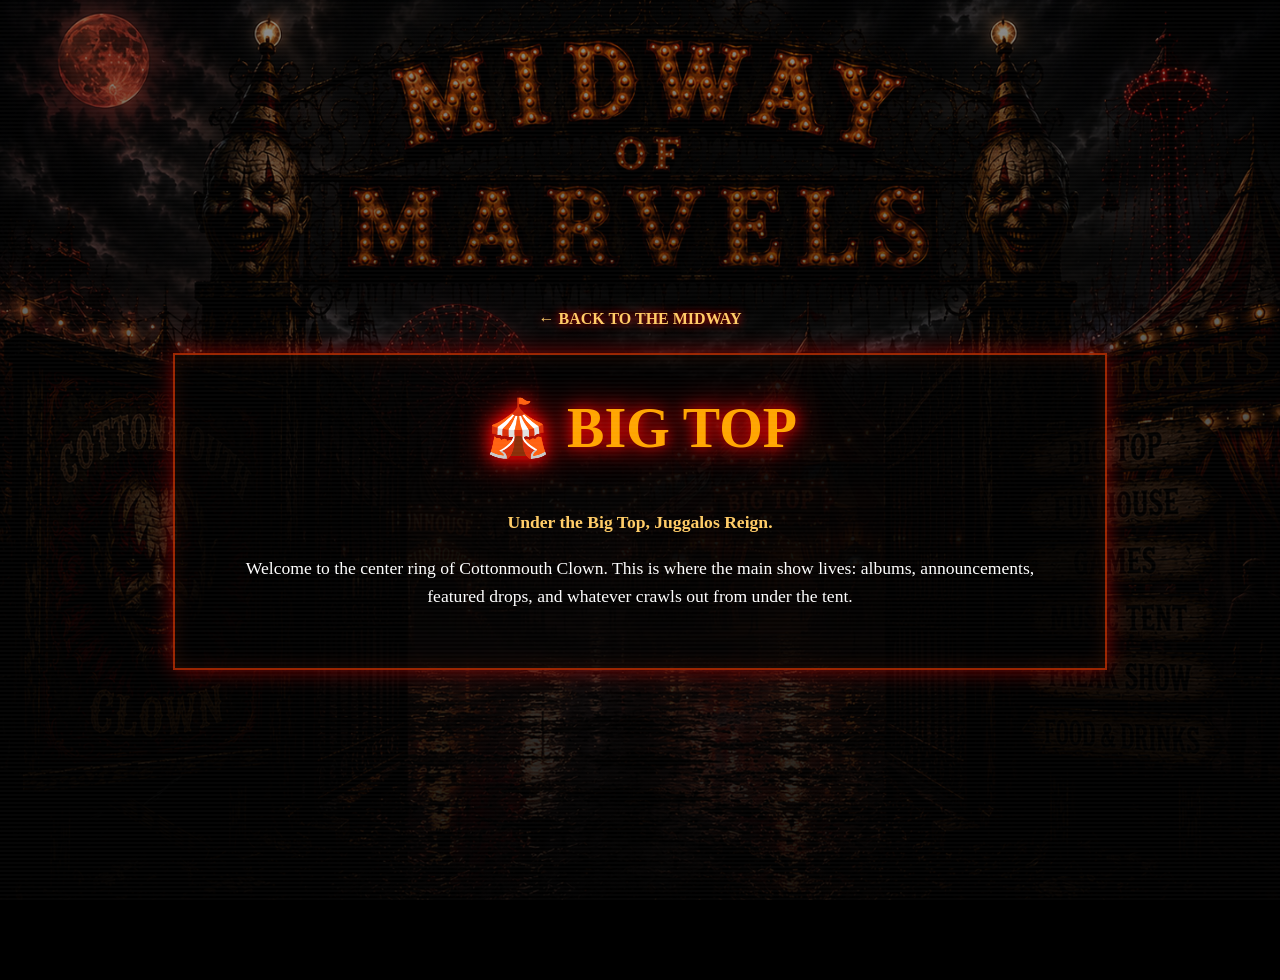
==== bigtop.html @ f1a5134a "Add Midway subpages" ====
<!DOCTYPE html>
<html lang="en">
<head>
<meta charset="UTF-8">
<meta name="viewport" content="width=device-width, initial-scale=1.0">
<title>Big Top - Cottonmouth Clown</title>
<link rel="stylesheet" href="style.css">
</head>

<body class="subpage">

<div class="projector"></div>

<main class="subpage-wrap">
    <a href="index.html" class="back-button">← BACK TO THE MIDWAY</a>

    <section class="subpage-card">
        <h1>🎪 BIG TOP</h1>
        <p class="subpage-tagline">Under the Big Top, Juggalos Reign.</p>

        <p>
            Welcome to the center ring of Cottonmouth Clown.
            This is where the main show lives: albums, announcements,
            featured drops, and whatever crawls out from under the tent.
        </p>
    </section>
</main>

</body>
</html>
---- style.css ----
html, body{
    margin:0;
    padding:0;
    background:black;
    color:white;
    font-family:Georgia, serif;
    overflow-x:hidden;
    scroll-behavior:smooth;
}

.projector{
    position:fixed;
    inset:0;
    pointer-events:none;
    opacity:.05;
    z-index:9999;
    background:repeating-linear-gradient(
        to bottom,
        transparent 0px,
        transparent 2px,
        white 3px,
        transparent 4px
    );
}

.hidden{
    display:none !important;
}

/* LANDING */

#landing{
    width:100vw;
    height:100vh;
    position:relative;
    display:flex;
    justify-content:center;
    align-items:center;
    overflow:hidden;
    background:black;
}

#landing::before{
    content:"";
    position:absolute;
    inset:0;
    background:url("assets/images/websitebackgroundclosed.png");
    background-size:cover;
    background-position:center;
    background-repeat:no-repeat;
    filter:blur(15px) brightness(.35);
    transform:scale(1.1);
    z-index:0;
}

#landing::after{
    content:"";
    position:absolute;
    inset:0;
    background:url("assets/images/websitebackgroundclosed.png");
    background-size:contain;
    background-position:center;
    background-repeat:no-repeat;
    z-index:1;
}

.landing-content{
    position:relative;
    z-index:2;
    text-align:center;
    max-width:1300px;
    padding:20px;
}

.landing-content h1{
    color:orange;
    font-size:5rem;
    margin:0 0 20px 0;
    text-shadow:0 0 15px red, 0 0 35px red;
}

.tagline{
    font-size:1.6rem;
    font-weight:bold;
    margin:0 0 15px 0;
    text-shadow:0 0 10px black;
}

.warning-box{
    max-width:620px;
    margin:18px auto 22px auto;
    padding:15px 25px;
    background:rgba(0,0,0,.68);
    border:2px solid #ff3300;
    box-shadow:
        0 0 15px rgba(255,80,0,.7),
        inset 0 0 18px rgba(255,80,0,.12);
    backdrop-filter:blur(4px);
}

.warning-box h3{
    color:#ffcc66;
    margin:0 0 10px 0;
    font-size:1.05rem;
    text-shadow:0 0 10px orange;
}

.warning-box p{
    margin:8px 0;
    font-size:1rem;
    line-height:1.35;
    text-shadow:0 0 8px black;
}

#enterButton{
    background:#990000;
    color:white;
    border:2px solid red;
    padding:16px 45px;
    font-size:1.2rem;
    font-weight:bold;
    cursor:pointer;
    box-shadow:0 0 15px red;
    transition:.3s;
}

#enterButton:hover{
    background:red;
    transform:scale(1.05);
}

/* GATE FLASH */

#gateFlash{
    display:none;
    position:fixed;
    inset:0;
    background:black;
    z-index:9998;
    justify-content:center;
    align-items:center;
    color:orange;
    font-size:5rem;
    font-weight:bold;
    text-align:center;
    text-shadow:0 0 20px red, 0 0 50px red;
}

#gateFlash.show{
    display:flex;
    animation:gateFlicker .15s infinite;
}

@keyframes gateFlicker{
    0%{opacity:1;}
    50%{opacity:.45;}
    100%{opacity:1;}
}

.fade-out{
    animation:fadeOut 1s forwards;
}

@keyframes fadeOut{
    from{opacity:1;}
    to{opacity:0;}
}

/* MIDWAY HERO */

#midway{
    background:black;
    min-height:100vh;
}

.midway-hero{
    position:relative;
    width:100vw;
    min-height:100vh;
    background:black;
    overflow:hidden;
    display:flex;
    justify-content:center;
    align-items:center;
}

.midway-hero::before{
    content:"";
    position:absolute;
    inset:0;
    background:url("assets/images/websitebackgroundopen.png");
    background-size:cover;
    background-position:center;
    background-repeat:no-repeat;
    filter:blur(18px) brightness(.35);
    transform:scale(1.12);
    z-index:0;
}

.midway-image{
    position:absolute;
    inset:0;
    width:100%;
    height:100%;
    object-fit:contain;
    object-position:center;
    z-index:1;
}

/* INVISIBLE CLICKABLE WOOD SIGN HOTSPOTS */

#signMenu{
    position:absolute;
    inset:0;
    z-index:5;
    pointer-events:none;
}

.sign-link{
    position:absolute;
    display:block;
    pointer-events:auto;
    cursor:pointer;
    border:none;
    background:transparent;
    box-shadow:none;
}

.sign-link:hover{
    border:none;
    background:rgba(255,80,0,.08);
    box-shadow:0 0 25px rgba(255,80,0,.35);
}

/* PERFECTED SIGN POSITIONS */

.bigtop-link{
    top:48.1%;
    right:21%;
    width:10%;
    height:4%;
}

.funhouse-link{
    top:53.9%;
    right:21%;
    width:10%;
    height:4%;
}

.games-link{
    top:59.7%;
    right:21%;
    width:10%;
    height:4%;
}

.music-link{
    top:65.3%;
    right:21%;
    width:9%;
    height:4%;
}

.freakshow-link{
    top:71.2%;
    right:21%;
    width:9%;
    height:4%;
}

.gallery-link{
    top:77.1%;
    right:21%;
    width:9%;
    height:4%;
}

/* MOBILE */

@media(max-width:768px){
    .landing-content h1{
        font-size:2.2rem;
    }

    .tagline{
        font-size:1.1rem;
    }

    .warning-box{
        max-width:85%;
        padding:12px 15px;
    }

    .warning-box h3{
        font-size:.9rem;
    }

    .warning-box p{
        font-size:.82rem;
    }

    #enterButton{
        padding:12px 30px;
        font-size:1rem;
    }

    #gateFlash{
        font-size:2.4rem;
        padding:20px;
    }

    .sign-link{
        display:none;
    }
}
/* SUBPAGES */

.subpage{
    min-height:100vh;
    background:
        linear-gradient(rgba(0,0,0,.45), rgba(0,0,0,.9)),
        url("assets/images/websitebackgroundopen.png");
    background-size:cover;
    background-position:center;
    background-attachment:fixed;
}

.subpage-wrap{
    min-height:100vh;
    display:flex;
    flex-direction:column;
    justify-content:center;
    align-items:center;
    padding:40px 20px;
}

.back-button{
    color:#ffcc66;
    text-decoration:none;
    font-weight:bold;
    margin-bottom:25px;
    text-shadow:0 0 10px red;
}

.back-button:hover{
    color:white;
}

.subpage-card{
    max-width:850px;
    padding:40px;
    background:rgba(0,0,0,.75);
    border:2px solid rgba(255,60,0,.6);
    box-shadow:
        0 0 20px rgba(255,0,0,.45),
        inset 0 0 20px rgba(255,80,0,.12);
    text-align:center;
}

.subpage-card h1{
    color:orange;
    font-size:3.5rem;
    margin-top:0;
    text-shadow:0 0 15px red, 0 0 35px red;
}

.subpage-tagline{
    color:#ffcc66;
    font-size:1.4rem;
    font-weight:bold;
}

.subpage-card p{
    font-size:1.1rem;
    line-height:1.6;
}
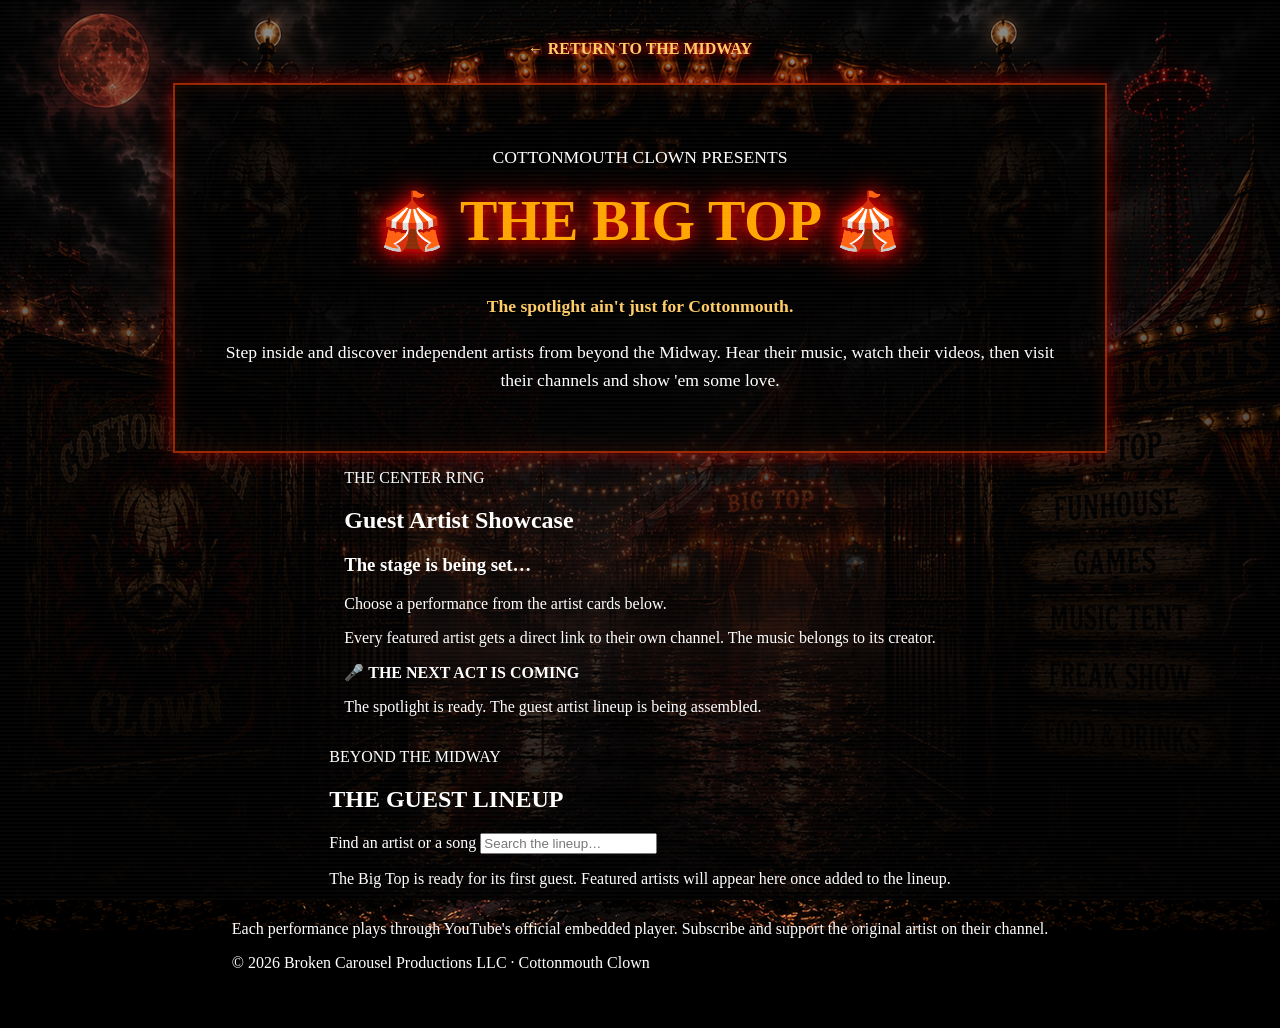
==== commit 5cc99133: "Create Big Top guest artist promotion stage and channel directory" ====
--- a/bigtop.html
+++ b/bigtop.html
@@ -1,30 +1,64 @@
-<!DOCTYPE html>
-<html lang="en">
-<head>
-<meta charset="UTF-8">
-<meta name="viewport" content="width=device-width, initial-scale=1.0">
-<title>Big Top - Cottonmouth Clown</title>
-<link rel="stylesheet" href="style.css">
-</head>
-
-<body class="subpage">
-
-<div class="projector"></div>
-
-<main class="subpage-wrap">
-    <a href="index.html" class="back-button">← BACK TO THE MIDWAY</a>
-
-    <section class="subpage-card">
-        <h1>🎪 BIG TOP</h1>
-        <p class="subpage-tagline">Under the Big Top, Juggalos Reign.</p>
-
-        <p>
-            Welcome to the center ring of Cottonmouth Clown.
-            This is where the main show lives: albums, announcements,
-            featured drops, and whatever crawls out from under the tent.
-        </p>
-    </section>
-</main>
-
-</body>
+<!DOCTYPE html>
+<html lang="en">
+<head>
+<meta charset="UTF-8">
+<meta name="viewport" content="width=device-width,initial-scale=1">
+<meta name="theme-color" content="#100808">
+<meta name="description" content="Step into the Big Top: guest artists, music videos and independent channels featured by Cottonmouth Clown.">
+<title>The Big Top — Guest Artists | Cottonmouth Clown</title>
+<link rel="stylesheet" href="style.css">
+</head>
+<body class="subpage bigtop-bg">
+<div class="projector" aria-hidden="true"></div>
+<main class="subpage-wrap bigtop-page">
+  <a href="index.html" class="back-button">← RETURN TO THE MIDWAY</a>
+  <header class="subpage-card bigtop-heading">
+    <p class="bigtop-kicker">COTTONMOUTH CLOWN PRESENTS</p>
+    <h1>🎪 THE BIG TOP 🎪</h1>
+    <p class="subpage-tagline">The spotlight ain't just for Cottonmouth.</p>
+    <p>Step inside and discover independent artists from beyond the Midway. Hear their music, watch their videos, then visit their channels and show 'em some love.</p>
+  </header>
+
+  <section class="bigtop-stage" aria-labelledby="stageHeading">
+    <div class="bigtop-stage-info">
+      <p class="bigtop-kicker">THE CENTER RING</p>
+      <h2 id="stageHeading">Guest Artist Showcase</h2>
+      <h3 id="stageArtist">The stage is being set…</h3>
+      <p id="stageSong">Choose a performance from the artist cards below.</p>
+      <p id="stageDescription" class="bigtop-stage-description">Every featured artist gets a direct link to their own channel. The music belongs to its creator.</p>
+      <div class="bigtop-stage-links">
+        <a id="stageChannel" class="listen-button hidden" target="_blank" rel="noopener noreferrer">Visit Artist's Channel ↗</a>
+        <a id="stageVideo" class="bigtop-outline-button hidden" target="_blank" rel="noopener noreferrer">Watch on YouTube ↗</a>
+      </div>
+    </div>
+    <div class="bigtop-video" id="videoContainer">
+      <div class="bigtop-video-placeholder" id="stagePlaceholder">
+        <span aria-hidden="true">🎤</span>
+        <strong>THE NEXT ACT IS COMING</strong>
+        <p>The spotlight is ready. The guest artist lineup is being assembled.</p>
+      </div>
+    </div>
+  </section>
+
+  <section class="bigtop-lineup" aria-labelledby="lineupHeading">
+    <div class="bigtop-lineup-title">
+      <div><p class="bigtop-kicker">BEYOND THE MIDWAY</p><h2 id="lineupHeading">THE GUEST LINEUP</h2></div>
+      <p id="artistCount" class="bigtop-count" aria-live="polite"></p>
+    </div>
+    <div class="bigtop-tools">
+      <label for="artistSearch">Find an artist or a song</label>
+      <input id="artistSearch" type="search" placeholder="Search the lineup…" autocomplete="off">
+    </div>
+    <div id="artistLineup" class="bigtop-artist-grid" aria-live="polite">
+      <p class="bigtop-empty">Checking the lineup…</p>
+    </div>
+  </section>
+
+  <footer class="bigtop-footer">
+    <p>Each performance plays through YouTube's official embedded player. Subscribe and support the original artist on their channel.</p>
+    <p>© 2026 Broken Carousel Productions LLC · Cottonmouth Clown</p>
+  </footer>
+</main>
+<script defer src="bigtop.js"></script>
+</body>
 </html>
--- a/style.css
+++ b/style.css
@@ -1,377 +1,917 @@
-html, body{
-    margin:0;
-    padding:0;
-    background:black;
-    color:white;
-    font-family:Georgia, serif;
-    overflow-x:hidden;
-    scroll-behavior:smooth;
-}
-
-.projector{
-    position:fixed;
-    inset:0;
-    pointer-events:none;
-    opacity:.05;
-    z-index:9999;
-    background:repeating-linear-gradient(
-        to bottom,
-        transparent 0px,
-        transparent 2px,
-        white 3px,
-        transparent 4px
-    );
-}
-
-.hidden{
-    display:none !important;
-}
-
-/* LANDING */
-
-#landing{
-    width:100vw;
-    height:100vh;
-    position:relative;
-    display:flex;
-    justify-content:center;
-    align-items:center;
-    overflow:hidden;
-    background:black;
-}
-
-#landing::before{
-    content:"";
-    position:absolute;
-    inset:0;
-    background:url("assets/images/websitebackgroundclosed.png");
-    background-size:cover;
-    background-position:center;
-    background-repeat:no-repeat;
-    filter:blur(15px) brightness(.35);
-    transform:scale(1.1);
-    z-index:0;
-}
-
-#landing::after{
-    content:"";
-    position:absolute;
-    inset:0;
-    background:url("assets/images/websitebackgroundclosed.png");
-    background-size:contain;
-    background-position:center;
-    background-repeat:no-repeat;
-    z-index:1;
-}
-
-.landing-content{
-    position:relative;
-    z-index:2;
-    text-align:center;
-    max-width:1300px;
-    padding:20px;
-}
-
-.landing-content h1{
-    color:orange;
-    font-size:5rem;
-    margin:0 0 20px 0;
-    text-shadow:0 0 15px red, 0 0 35px red;
-}
-
-.tagline{
-    font-size:1.6rem;
-    font-weight:bold;
-    margin:0 0 15px 0;
-    text-shadow:0 0 10px black;
-}
-
-.warning-box{
-    max-width:620px;
-    margin:18px auto 22px auto;
-    padding:15px 25px;
-    background:rgba(0,0,0,.68);
-    border:2px solid #ff3300;
-    box-shadow:
-        0 0 15px rgba(255,80,0,.7),
-        inset 0 0 18px rgba(255,80,0,.12);
-    backdrop-filter:blur(4px);
-}
-
-.warning-box h3{
-    color:#ffcc66;
-    margin:0 0 10px 0;
-    font-size:1.05rem;
-    text-shadow:0 0 10px orange;
-}
-
-.warning-box p{
-    margin:8px 0;
-    font-size:1rem;
-    line-height:1.35;
-    text-shadow:0 0 8px black;
-}
-
-#enterButton{
-    background:#990000;
-    color:white;
-    border:2px solid red;
-    padding:16px 45px;
-    font-size:1.2rem;
-    font-weight:bold;
-    cursor:pointer;
-    box-shadow:0 0 15px red;
-    transition:.3s;
-}
-
-#enterButton:hover{
-    background:red;
-    transform:scale(1.05);
-}
-
-/* GATE FLASH */
-
-#gateFlash{
-    display:none;
-    position:fixed;
-    inset:0;
-    background:black;
-    z-index:9998;
-    justify-content:center;
-    align-items:center;
-    color:orange;
-    font-size:5rem;
-    font-weight:bold;
-    text-align:center;
-    text-shadow:0 0 20px red, 0 0 50px red;
-}
-
-#gateFlash.show{
-    display:flex;
-    animation:gateFlicker .15s infinite;
-}
-
-@keyframes gateFlicker{
-    0%{opacity:1;}
-    50%{opacity:.45;}
-    100%{opacity:1;}
-}
-
-.fade-out{
-    animation:fadeOut 1s forwards;
-}
-
-@keyframes fadeOut{
-    from{opacity:1;}
-    to{opacity:0;}
-}
-
-/* MIDWAY HERO */
-
-#midway{
-    background:black;
-    min-height:100vh;
-}
-
-.midway-hero{
-    position:relative;
-    width:100vw;
-    min-height:100vh;
-    background:black;
-    overflow:hidden;
-    display:flex;
-    justify-content:center;
-    align-items:center;
-}
-
-.midway-hero::before{
-    content:"";
-    position:absolute;
-    inset:0;
-    background:url("assets/images/websitebackgroundopen.png");
-    background-size:cover;
-    background-position:center;
-    background-repeat:no-repeat;
-    filter:blur(18px) brightness(.35);
-    transform:scale(1.12);
-    z-index:0;
-}
-
-.midway-image{
-    position:absolute;
-    inset:0;
-    width:100%;
-    height:100%;
-    object-fit:contain;
-    object-position:center;
-    z-index:1;
-}
-
-/* INVISIBLE CLICKABLE WOOD SIGN HOTSPOTS */
-
-#signMenu{
-    position:absolute;
-    inset:0;
-    z-index:5;
-    pointer-events:none;
-}
-
-.sign-link{
-    position:absolute;
-    display:block;
-    pointer-events:auto;
-    cursor:pointer;
-    border:none;
-    background:transparent;
-    box-shadow:none;
-}
-
-.sign-link:hover{
-    border:none;
-    background:rgba(255,80,0,.08);
-    box-shadow:0 0 25px rgba(255,80,0,.35);
-}
-
-/* PERFECTED SIGN POSITIONS */
-
-.bigtop-link{
-    top:48.1%;
-    right:21%;
-    width:10%;
-    height:4%;
-}
-
-.funhouse-link{
-    top:53.9%;
-    right:21%;
-    width:10%;
-    height:4%;
-}
-
-.games-link{
-    top:59.7%;
-    right:21%;
-    width:10%;
-    height:4%;
-}
-
-.music-link{
-    top:65.3%;
-    right:21%;
-    width:9%;
-    height:4%;
-}
-
-.freakshow-link{
-    top:71.2%;
-    right:21%;
-    width:9%;
-    height:4%;
-}
-
-.gallery-link{
-    top:77.1%;
-    right:21%;
-    width:9%;
-    height:4%;
-}
-
-/* MOBILE */
-
-@media(max-width:768px){
-    .landing-content h1{
-        font-size:2.2rem;
-    }
-
-    .tagline{
-        font-size:1.1rem;
-    }
-
-    .warning-box{
-        max-width:85%;
-        padding:12px 15px;
-    }
-
-    .warning-box h3{
-        font-size:.9rem;
-    }
-
-    .warning-box p{
-        font-size:.82rem;
-    }
-
-    #enterButton{
-        padding:12px 30px;
-        font-size:1rem;
-    }
-
-    #gateFlash{
-        font-size:2.4rem;
-        padding:20px;
-    }
-
-    .sign-link{
-        display:none;
-    }
-}
-/* SUBPAGES */
-
-.subpage{
-    min-height:100vh;
-    background:
-        linear-gradient(rgba(0,0,0,.45), rgba(0,0,0,.9)),
-        url("assets/images/websitebackgroundopen.png");
-    background-size:cover;
-    background-position:center;
-    background-attachment:fixed;
-}
-
-.subpage-wrap{
-    min-height:100vh;
-    display:flex;
-    flex-direction:column;
-    justify-content:center;
-    align-items:center;
-    padding:40px 20px;
-}
-
-.back-button{
-    color:#ffcc66;
-    text-decoration:none;
-    font-weight:bold;
-    margin-bottom:25px;
-    text-shadow:0 0 10px red;
-}
-
-.back-button:hover{
-    color:white;
-}
-
-.subpage-card{
-    max-width:850px;
-    padding:40px;
-    background:rgba(0,0,0,.75);
-    border:2px solid rgba(255,60,0,.6);
-    box-shadow:
-        0 0 20px rgba(255,0,0,.45),
-        inset 0 0 20px rgba(255,80,0,.12);
-    text-align:center;
-}
-
-.subpage-card h1{
-    color:orange;
-    font-size:3.5rem;
-    margin-top:0;
-    text-shadow:0 0 15px red, 0 0 35px red;
-}
-
-.subpage-tagline{
-    color:#ffcc66;
-    font-size:1.4rem;
-    font-weight:bold;
-}
-
-.subpage-card p{
-    font-size:1.1rem;
-    line-height:1.6;
-}+html, body{
+margin:0;
+padding:0;
+background:black;
+color:white;
+font-family:Georgia, serif;
+overflow-x:hidden;
+scroll-behavior:smooth;
+}
+
+.projector{
+position:fixed;
+inset:0;
+pointer-events:none;
+opacity:.05;
+z-index:9999;
+background:repeating-linear-gradient(
+to bottom,
+transparent 0px,
+transparent 2px,
+white 3px,
+transparent 4px
+);
+}
+
+.hidden{
+display:none !important;
+}
+
+/* LANDING */
+
+#landing{
+width:100vw;
+height:100vh;
+position:relative;
+display:flex;
+justify-content:center;
+align-items:center;
+overflow:hidden;
+background:black;
+}
+
+#landing::before{
+content:"";
+position:absolute;
+inset:0;
+background:url("assets/images/websitebackgroundclosed.png");
+background-size:cover;
+background-position:center;
+background-repeat:no-repeat;
+filter:blur(15px) brightness(.35);
+transform:scale(1.1);
+z-index:0;
+}
+
+#landing::after{
+content:"";
+position:absolute;
+inset:0;
+background:url("assets/images/websitebackgroundclosed.png");
+background-size:contain;
+background-position:center;
+background-repeat:no-repeat;
+z-index:1;
+}
+
+.landing-content{
+position:relative;
+z-index:2;
+text-align:center;
+max-width:1300px;
+padding:20px;
+}
+
+.landing-content h1{
+color:orange;
+font-size:5rem;
+margin:0 0 20px 0;
+text-shadow:0 0 15px red, 0 0 35px red;
+}
+
+.tagline{
+font-size:1.6rem;
+font-weight:bold;
+margin:0 0 15px 0;
+text-shadow:0 0 10px black;
+}
+
+.warning-box{
+max-width:620px;
+margin:18px auto 22px auto;
+padding:15px 25px;
+background:rgba(0,0,0,.68);
+border:2px solid #ff3300;
+box-shadow:
+0 0 15px rgba(255,80,0,.7),
+inset 0 0 18px rgba(255,80,0,.12);
+backdrop-filter:blur(4px);
+}
+
+.warning-box h3{
+color:#ffcc66;
+margin:0 0 10px 0;
+font-size:1.05rem;
+text-shadow:0 0 10px orange;
+}
+
+.warning-box p{
+margin:8px 0;
+font-size:1rem;
+line-height:1.35;
+text-shadow:0 0 8px black;
+}
+
+#enterButton{
+background:#990000;
+color:white;
+border:2px solid red;
+padding:16px 45px;
+font-size:1.2rem;
+font-weight:bold;
+cursor:pointer;
+box-shadow:0 0 15px red;
+transition:.3s;
+}
+
+#enterButton:hover{
+background:red;
+transform:scale(1.05);
+}
+
+/* GATE FLASH */
+
+#gateFlash{
+display:none;
+position:fixed;
+inset:0;
+background:black;
+z-index:9998;
+justify-content:center;
+align-items:center;
+color:orange;
+font-size:5rem;
+font-weight:bold;
+text-align:center;
+text-shadow:0 0 20px red, 0 0 50px red;
+}
+
+#gateFlash.show{
+display:flex;
+animation:gateFlicker .15s infinite;
+}
+
+@keyframes gateFlicker{
+0%{opacity:1;}
+50%{opacity:.45;}
+100%{opacity:1;}
+}
+
+.fade-out{
+animation:fadeOut 1s forwards;
+}
+
+@keyframes fadeOut{
+from{opacity:1;}
+to{opacity:0;}
+}
+
+/* MIDWAY HERO */
+
+#midway{
+background:black;
+min-height:100vh;
+}
+
+.midway-hero{
+position:relative;
+width:100vw;
+min-height:100vh;
+background:black;
+overflow:hidden;
+display:flex;
+justify-content:center;
+align-items:center;
+}
+
+.midway-hero::before{
+content:"";
+position:absolute;
+inset:0;
+background:url("assets/images/websitebackgroundopen.png");
+background-size:cover;
+background-position:center;
+background-repeat:no-repeat;
+filter:blur(18px) brightness(.35);
+transform:scale(1.12);
+z-index:0;
+}
+
+.midway-image{
+position:absolute;
+inset:0;
+width:100%;
+height:100%;
+object-fit:contain;
+object-position:center;
+z-index:1;
+}
+
+/* INVISIBLE CLICKABLE WOOD SIGN HOTSPOTS */
+
+#signMenu{
+position:absolute;
+inset:0;
+z-index:5;
+pointer-events:none;
+}
+
+.sign-link{
+position:absolute;
+display:block;
+pointer-events:auto;
+cursor:pointer;
+border:none;
+background:transparent;
+box-shadow:none;
+}
+
+.sign-link:hover{
+border:none;
+background:rgba(255,80,0,.08);
+box-shadow:0 0 25px rgba(255,80,0,.35);
+}
+
+/* PERFECTED SIGN POSITIONS */
+
+.bigtop-link{
+top:48.1%;
+right:21%;
+width:10%;
+height:4%;
+}
+
+.funhouse-link{
+top:53.9%;
+right:21%;
+width:10%;
+height:4%;
+}
+
+.games-link{
+top:59.7%;
+right:21%;
+width:10%;
+height:4%;
+}
+
+.music-link{
+top:65.3%;
+right:21%;
+width:9%;
+height:4%;
+}
+
+.freakshow-link{
+top:71.2%;
+right:21%;
+width:9%;
+height:4%;
+}
+
+.gallery-link{
+top:77.1%;
+right:21%;
+width:9%;
+height:4%;
+}
+
+/* SUBPAGES */
+
+.subpage{
+min-height:100vh;
+background:
+linear-gradient(rgba(0,0,0,.45), rgba(0,0,0,.9)),
+url("assets/images/websitebackgroundopen.png");
+background-size:cover;
+background-position:center;
+background-attachment:fixed;
+background-repeat:no-repeat;
+}
+
+.music-tent-bg{
+background:
+linear-gradient(rgba(0,0,0,.45), rgba(0,0,0,.9)),
+url("assets/images/musictentimage1.png");
+background-size:cover;
+background-position:center;
+background-attachment:fixed;
+background-repeat:no-repeat;
+}
+
+.subpage-wrap{
+min-height:100vh;
+display:flex;
+flex-direction:column;
+justify-content:center;
+align-items:center;
+padding:40px 20px;
+}
+
+.back-button{
+color:#ffcc66;
+text-decoration:none;
+font-weight:bold;
+margin-bottom:25px;
+text-shadow:0 0 10px red;
+}
+
+.back-button:hover{
+color:white;
+}
+
+.subpage-card{
+max-width:850px;
+padding:40px;
+background:rgba(0,0,0,.75);
+border:2px solid rgba(255,60,0,.6);
+box-shadow:
+0 0 20px rgba(255,0,0,.45),
+inset 0 0 20px rgba(255,80,0,.12);
+text-align:center;
+}
+
+.subpage-card h1{
+color:orange;
+font-size:3.5rem;
+margin-top:0;
+text-shadow:0 0 15px red, 0 0 35px red;
+}
+
+.subpage-tagline{
+color:#ffcc66;
+font-size:1.4rem;
+font-weight:bold;
+}
+
+.subpage-card p{
+font-size:1.1rem;
+line-height:1.6;
+}
+
+/* MUSIC PAGE */
+
+.music-page{
+gap:30px;
+}
+
+.music-grid{
+width:90%;
+max-width:1400px;
+margin:30px auto 0 auto;
+display:grid;
+grid-template-columns:repeat(auto-fit, minmax(320px, 1fr));
+gap:30px;
+}
+
+.album-card{
+scroll-margin-top:40px;
+border:2px solid rgba(255,60,0,.55);
+background:rgba(0,0,0,.78);
+padding:28px;
+text-align:center;
+box-shadow:
+0 0 18px rgba(255,0,0,.35),
+inset 0 0 18px rgba(255,80,0,.1);
+}
+
+.album-card:target{
+border-color:#ffcc66;
+box-shadow:
+0 0 25px rgba(255,170,0,.85),
+0 0 50px rgba(255,0,0,.45),
+inset 0 0 22px rgba(255,80,0,.18);
+}
+
+.album-card h2{
+color:orange;
+font-size:2rem;
+margin-top:0;
+text-shadow:0 0 10px red;
+}
+
+.album-card p{
+line-height:1.5;
+}
+
+.music-links{
+margin-top:20px;
+display:flex;
+flex-wrap:wrap;
+justify-content:center;
+gap:10px;
+}
+
+.music-links a,
+.listen-button{
+color:white;
+text-decoration:none;
+background:#990000;
+border:1px solid red;
+padding:10px 14px;
+font-weight:bold;
+box-shadow:0 0 10px rgba(255,0,0,.45);
+display:inline-block;
+}
+
+.music-links a:hover,
+.listen-button:hover{
+background:red;
+}
+
+.featured-track{
+scroll-margin-top:40px;
+width:90%;
+max-width:1000px;
+margin:60px auto 0 auto;
+padding:30px;
+text-align:center;
+background:rgba(0,0,0,.75);
+border:2px solid rgba(255,60,0,.55);
+box-shadow:0 0 18px rgba(255,0,0,.35);
+}
+
+.featured-track h2{
+color:orange;
+text-shadow:0 0 10px red;
+}
+
+iframe{
+max-width:100%;
+border:2px solid rgba(255,80,0,.35);
+box-shadow:0 0 16px rgba(255,0,0,.25);
+}
+
+/* ALBUM POSTER WALL */
+
+.album-wall{
+width:90%;
+max-width:1100px;
+padding:30px;
+margin:30px auto 0 auto;
+text-align:center;
+background:rgba(0,0,0,.72);
+border:2px solid rgba(255,60,0,.55);
+box-shadow:
+0 0 18px rgba(255,0,0,.35),
+inset 0 0 18px rgba(255,80,0,.1);
+}
+
+.album-wall h2{
+color:orange;
+font-size:2rem;
+margin-top:0;
+text-shadow:0 0 10px red;
+}
+
+.album-wall p{
+color:#ffcc66;
+font-weight:bold;
+}
+
+.album-wall-image{
+position:relative;
+width:100%;
+max-width:900px;
+height:420px;
+margin:20px auto 0 auto;
+background:
+linear-gradient(rgba(0,0,0,.08), rgba(0,0,0,.25)),
+url("assets/images/musictentimage1.png");
+background-size:cover;
+background-position:left center;
+border:2px solid rgba(255,80,0,.5);
+box-shadow:0 0 20px rgba(255,0,0,.4);
+overflow:hidden;
+}
+
+.poster-hotspot{
+position:absolute;
+display:block;
+cursor:pointer;
+border:2px solid transparent;
+background:rgba(255,80,0,.02);
+transition:.25s;
+}
+
+.poster-hotspot:hover{
+background:rgba(255,120,0,.08);
+border-color:rgba(255,204,102,.85);
+box-shadow:
+0 0 18px rgba(255,170,0,.75),
+inset 0 0 18px rgba(255,80,0,.2);
+}
+
+.carnival-poster{
+left:2.5%;
+top:6%;
+width:29%;
+height:56%;
+}
+
+.midway-poster{
+left:35%;
+top:6%;
+width:30%;
+height:58%;
+}
+
+/* ALBUM PANELS */
+
+.album-panel{
+width:90%;
+max-width:1400px;
+margin:40px auto 0 auto;
+padding:30px;
+background:rgba(0,0,0,.78);
+border:2px solid rgba(255,60,0,.6);
+box-shadow:
+0 0 24px rgba(255,0,0,.45),
+inset 0 0 24px rgba(255,80,0,.12);
+text-align:center;
+}
+
+.album-panel-header{
+display:flex;
+justify-content:center;
+align-items:center;
+gap:20px;
+flex-wrap:wrap;
+}
+
+.album-panel-header h2{
+color:orange;
+font-size:2.5rem;
+margin:0;
+text-shadow:0 0 15px red;
+}
+
+.close-album{
+color:white;
+background:#990000;
+border:1px solid red;
+padding:10px 14px;
+font-family:Georgia, serif;
+font-weight:bold;
+cursor:pointer;
+box-shadow:0 0 10px rgba(255,0,0,.45);
+}
+
+.close-album:hover{
+background:red;
+}
+
+.album-track-list{
+max-width:460px;
+margin:22px auto;
+text-align:left;
+line-height:1.8;
+}
+
+.album-track-list a{
+color:#ffcc66;
+text-decoration:none;
+font-weight:bold;
+transition:.25s;
+}
+
+.album-track-list a:hover{
+color:white;
+text-shadow:
+0 0 8px orange,
+0 0 18px red;
+}
+
+.album-featured{
+margin-top:30px;
+}
+
+/* MOBILE */
+
+@media(max-width:768px){
+.landing-content h1{
+font-size:2.2rem;
+}
+
+.tagline{
+    font-size:1.1rem;
+}
+
+.warning-box{
+    max-width:85%;
+    padding:12px 15px;
+}
+
+.warning-box h3{
+    font-size:.9rem;
+}
+
+.warning-box p{
+    font-size:.82rem;
+}
+
+#enterButton{
+    padding:12px 30px;
+    font-size:1rem;
+}
+
+#gateFlash{
+    font-size:2.4rem;
+    padding:20px;
+}
+
+.sign-link{
+    display:none;
+}
+
+.subpage-card h1{
+    font-size:2.2rem;
+}
+
+.subpage-card{
+    padding:25px;
+}
+
+.music-grid{
+    grid-template-columns:1fr;
+}
+
+.featured-track{
+    padding:20px;
+}
+
+iframe{
+    height:220px;
+}
+
+.album-wall{
+    padding:20px;
+}
+
+.album-wall-image{
+    height:280px;
+    background-position:left center;
+}
+
+.album-panel{
+    padding:20px;
+}
+
+.album-panel-header h2{
+    font-size:2rem;
+}
+
+}
+
+/* Music Tent: usable album selection on desktop and mobile */
+.music-page, .music-page * { box-sizing: border-box; }
+.music-page { width:100%; }
+.music-page > .subpage-card { width:min(100%, 900px); }
+.music-page .featured-track,
+.music-page .album-wall,
+.music-page .album-panel,
+.music-page .latest-music { width:min(100%, 1100px); margin-inline:auto; }
+.music-page .album-panel { max-width:1400px; scroll-margin-top:24px; }
+.music-page .music-grid { width:100%; grid-template-columns:repeat(auto-fit,minmax(min(100%,300px),1fr)); gap:20px; }
+.music-page .album-card { min-width:0; padding:18px; }
+.music-page .album-card h2 { font-size:clamp(1.2rem, 3vw, 1.7rem); overflow-wrap:anywhere; }
+.music-page iframe { display:block; width:100%; aspect-ratio:16/9; height:auto; }
+.music-page .album-featured { width:100%; }
+.album-choices { display:flex; flex-wrap:wrap; justify-content:center; gap:14px; margin:22px auto 8px; }
+.album-open-button { padding:14px 20px; min-height:48px; background:#781313; color:#fff1df; border:2px solid #e39456; font:700 1rem Georgia,serif; cursor:pointer; border-radius:5px; }
+.album-open-button:hover, .album-open-button:focus-visible, .album-open-button[aria-expanded="true"] { background:#ad2b16; outline:2px solid #ffd27a; outline-offset:2px; }
+.album-hint { font-size:.95rem; font-weight:normal !important; }
+.album-wall-image { pointer-events:none; }
+.latest-music { text-align:center; padding:24px; background:rgba(0,0,0,.78); border:2px solid rgba(255,90,20,.6); }
+.latest-music h2 { color:#ffb14d; margin-top:0; }
+.latest-music p { line-height:1.55; }
+.music-page .album-track-list { padding-left:24px; }
+.music-page .album-track-list a:focus-visible, .music-page .back-button:focus-visible, .music-page .listen-button:focus-visible, .music-page .close-album:focus-visible { outline:3px solid #ffcc66; outline-offset:3px; }
+@media(max-width:768px) {
+  .subpage-wrap.music-page { padding:18px 12px 40px; gap:20px; }
+  .music-page .subpage-card { padding:22px 16px; }
+  .music-page .album-wall, .music-page .album-panel { padding:16px 12px; }
+  .music-page .album-wall-image { height:auto; aspect-ratio:900/420; background-size:cover; }
+  .album-choices { flex-direction:column; }
+  .album-open-button { width:100%; }
+  .music-page .music-grid { margin-top:18px; }
+  .music-page .album-card { padding:14px; }
+}
+@media(prefers-reduced-motion:reduce) { html,body { scroll-behavior:auto; } }
+
+/* Mobile navigation: artwork hotspots are hidden at <=768px */
+.mobile-midway-nav { display:none; }
+@media(max-width:768px) {
+  .midway-hero { min-height:100svh; flex-direction:column; justify-content:flex-end; }
+  .midway-image { object-fit:contain; }
+  .mobile-midway-nav { position:relative; z-index:6; display:grid; grid-template-columns:repeat(2,minmax(0,1fr)); width:min(94%,500px); gap:9px; margin:0 auto 24px; padding:12px; background:rgba(0,0,0,.87); border:1px solid #b74b22; border-radius:8px; }
+  .mobile-midway-nav a { display:flex; justify-content:center; align-items:center; min-height:44px; padding:9px 6px; text-align:center; color:#ffda9b; background:#471009; border:1px solid #a64d2d; border-radius:4px; text-decoration:none; font-weight:bold; }
+  .mobile-midway-nav a:hover,.mobile-midway-nav a:focus-visible { background:#892214; outline:2px solid #ffcc66; }
+}
+
+
+/* Native Music Tent jukebox */
+.jukebox-page {gap:26px; justify-content:flex-start;}
+.jukebox-header{width:min(100%,940px)}
+.jukebox-eyebrow{font-size:.82rem;letter-spacing:.22em;color:#ffcf74;font-weight:700}
+.jukebox-shell{width:min(100%,1200px);display:grid;grid-template-columns:minmax(260px,.85fr) minmax(0,1.4fr);gap:22px;align-items:start}
+.jukebox-screen,.jukebox-library{background:rgba(15,6,8,.94);border:2px solid #a95529;box-shadow:0 0 35px rgba(220,58,18,.2),inset 0 0 25px rgba(158,38,25,.08);border-radius:12px;padding:26px;min-width:0}
+.jukebox-screen{position:sticky;top:20px;text-align:center}
+.jukebox-screen::before{content:"✦";display:block;width:130px;height:130px;line-height:130px;margin:0 auto 20px;background:radial-gradient(circle,#5a2020 0 16%,#171114 17% 32%,#9f5930 33% 34%,#171114 35% 48%,#b7833b 49% 50%,#120b0a 51%);border:3px solid #b66b36;border-radius:50%;color:#e4a550;text-shadow:0 0 12px #e28b37;font-size:3rem}
+.jukebox-screen h2{font-size:clamp(1.5rem,3vw,2.2rem);color:#ffc979;overflow-wrap:anywhere;margin:12px 0}
+#nowAlbum{color:#eebca1;line-height:1.4}
+.jukebox-status{font-size:.92rem;color:#e0c2af;min-height:2.5em;line-height:1.4}
+.jukebox-controls{display:flex;align-items:center;justify-content:center;flex-wrap:wrap;gap:10px;margin:25px 0 22px}
+.jukebox-controls button{color:#fff0d8;background:#4d1615;border:1px solid #b16b48;min-width:45px;min-height:45px;border-radius:6px;font-size:1.25rem;cursor:pointer}
+.jukebox-controls .main-play{min-width:64px;min-height:64px;background:#a32917;font-size:1.5rem;border-radius:50%}
+.jukebox-controls button:hover,.jukebox-controls button:focus-visible,.jukebox-controls button[aria-pressed="true"]{outline:2px solid #ffd475;outline-offset:2px;background:#a54b21}
+.jukebox-controls button:disabled{opacity:.45;cursor:not-allowed}
+#seekTrack{width:100%;accent-color:#e0a04e;cursor:pointer}
+.jukebox-bottom{display:flex;align-items:center;justify-content:space-between;gap:16px;font-size:.9rem;color:#f9d3b0;margin-top:10px}
+.jukebox-bottom label{display:flex;align-items:center;gap:7px}
+#volumeTrack{width:85px;accent-color:#e0a04e}
+.jukebox-library-head{display:flex;align-items:center;justify-content:space-between;gap:10px}
+.jukebox-library h2{color:#ffbd65;font-size:1.55rem;margin:0}
+#queueCount{color:#f1b89c;font-size:.85rem;white-space:nowrap}
+.jukebox-library .album-choices{justify-content:flex-start;margin:16px 0}
+.music-filter{border:1px solid #a54c28;background:#291016;border-radius:999px;color:#f0c8a3;padding:10px 14px;cursor:pointer;min-height:44px;font:700 .9rem Georgia,serif}
+.music-filter:hover,.music-filter:focus-visible,.music-filter.active{color:#190907;background:#ffca72;outline-offset:2px}
+#trackSearch{width:100%;padding:13px 15px;background:#130d10;color:white;border:1px solid #b46e49;border-radius:6px;font-size:1rem}
+#trackSearch::placeholder{color:#bba2a0}
+.jukebox-list{padding:0;margin:14px 0 0;list-style:none;max-height:730px;overflow-y:auto}
+.jukebox-track{padding:8px 10px;border-bottom:1px solid rgba(245,184,112,.2);border-radius:5px;display:flex;align-items:center;gap:8px;justify-content:space-between}
+.jukebox-track.current{background:rgba(200,101,41,.22);border-left:3px solid #ffb761}
+.track-select{text-align:left;background:transparent;border:0;color:#fff1db;cursor:pointer;font:700 1rem Georgia,serif;padding:9px 5px;min-width:0}
+.track-select:hover,.track-select:focus-visible{color:#ffc577;text-decoration:underline;outline:2px solid #ffcf74;outline-offset:2px}
+.track-album{font-size:.75rem;color:#cbb3a5;text-align:right;max-width:140px;flex-shrink:1}
+.jukebox-footer{text-align:center;color:#bc9a91;font-size:.85rem;margin:10px auto 25px}
+.sr-only{position:absolute!important;width:1px;height:1px;padding:0;margin:-1px;overflow:hidden;clip:rect(0,0,0,0);white-space:nowrap;border:0}
+@media(max-width:800px){
+  .jukebox-shell{grid-template-columns:1fr}
+  .jukebox-screen{position:static}
+  .jukebox-screen::before{height:90px;width:90px;line-height:90px;font-size:2.2rem}
+  .jukebox-list{max-height:none}
+  .jukebox-track{align-items:flex-start;flex-direction:column;gap:0}
+  .track-album{max-width:none;padding:0 5px 9px}
+}
+@media(max-width:480px){
+  .jukebox-screen,.jukebox-library{padding:17px 12px}
+  .jukebox-bottom{flex-wrap:wrap;justify-content:center}
+}
+
+/* MIDWAY SIGN ALIGNMENT — image-space coordinates, not viewport coordinates.
+   Art intrinsic size: 1448 × 1086 = 4:3. Since img and nav share one parent,
+   their coordinate spaces match at 16:9, ultrawide, 4:3 and portrait sizes. */
+.midway-hero { min-height:100svh; width:100%; }
+.midway-artwork {
+  position:relative;
+  z-index:2;
+  width:min(100%, calc(100svh * 4 / 3));
+  aspect-ratio:4 / 3;
+  flex:0 0 auto;
+}
+.midway-artwork .midway-image {
+  position:absolute;
+  inset:0;
+  display:block;
+  width:100%;
+  height:100%;
+  object-fit:fill; /* parent uses the original image ratio; no internal letterboxing */
+  object-position:center;
+  pointer-events:none;
+}
+.midway-artwork #signMenu {
+  position:absolute;
+  inset:0;
+  z-index:5;
+  pointer-events:none;
+}
+.midway-artwork .sign-link {
+  position:absolute;
+  display:block;
+  pointer-events:auto;
+  border:1px solid transparent;
+  border-radius:4px;
+  background:transparent;
+  box-sizing:border-box;
+  min-width:0;
+  min-height:0;
+}
+.midway-artwork .sign-link:hover,
+.midway-artwork .sign-link:focus-visible {
+  outline:2px solid #ffda8c;
+  outline-offset:1px;
+  background:rgba(255,145,35,.14);
+  box-shadow:0 0 15px rgba(255,95,25,.6);
+}
+/* These positions are proportional to the artwork, not the browser window. */
+.midway-artwork .bigtop-link   { left:80.7%;top:48.0%;width:15.2%;height:4.7%; }
+.midway-artwork .funhouse-link { left:80.3%;top:53.8%;width:15.5%;height:4.7%; }
+.midway-artwork .games-link    { left:80.5%;top:59.8%;width:15.3%;height:4.6%; }
+.midway-artwork .music-link    { left:79.9%;top:65.6%;width:16.0%;height:4.9%; }
+.midway-artwork .freakshow-link{ left:80.0%;top:71.6%;width:16.0%;height:4.8%; }
+.midway-artwork .gallery-link  { left:80.0%;top:77.5%;width:16.0%;height:4.8%; }
+@media(max-width:768px){
+  .midway-artwork { width:100%; }
+  /* Keep the native visual-sign links enabled. The text menu below remains
+     a large, accessible tap-target alternative for smaller screens. */
+  .midway-artwork .sign-link {display:block;}
+  .midway-hero {min-height:100svh;}
+}
+
+/* Ultrawide backdrop: the sharp 4:3 artwork must keep its exact aspect ratio
+   for sign click targets; fill the unused horizontal space with the same
+   carnival image as a blurred, brightened, full-bleed atmospheric extension. */
+.midway-hero {
+  background-color:#090406;
+  isolation:isolate;
+}
+.midway-hero::before {
+  content:"";
+  position:absolute;
+  inset:-28px;
+  width:auto;
+  height:auto;
+  z-index:0;
+  pointer-events:none;
+  background-image:url("assets/images/websitebackgroundopen.png");
+  background-repeat:no-repeat;
+  background-position:center center;
+  background-size:cover;
+  filter:blur(24px) brightness(.72) saturate(1.15);
+  transform:none;
+  opacity:1;
+}
+.midway-hero::after {
+  content:"";
+  position:absolute;
+  inset:0;
+  z-index:1;
+  pointer-events:none;
+  background:linear-gradient(90deg,rgba(6,2,4,.28),transparent 32%,transparent 68%,rgba(6,2,4,.28));
+}
+.midway-artwork { z-index:2; }
+
+/* Robust Midway overlay: the image and targets occupy ONE SVG viewBox.
+   Unlike HTML percentage hitboxes, there is no independently scaled overlay. */
+.midway-scene{
+  display:block;
+  position:relative;
+  z-index:3;
+  width:min(100vw, calc(100svh * 4 / 3));
+  height:auto;
+  aspect-ratio:4 / 3;
+  flex:0 0 auto;
+  overflow:visible;
+}
+.midway-scene > image{pointer-events:none}
+.midway-scene .midway-signs a{cursor:pointer}
+.midway-scene .midway-signs rect{
+  fill:rgba(255,175,55,0);
+  stroke:transparent;
+  stroke-width:2;
+  pointer-events:all;
+  rx:4px;
+}
+.midway-scene .midway-signs a:hover rect,
+.midway-scene .midway-signs a:focus rect{
+  fill:rgba(255,150,35,.14);
+  stroke:#ffd28c;
+  filter:drop-shadow(0 0 7px rgba(255,140,40,.65));
+}
+.midway-scene .midway-signs a:focus{outline:none}
+/* Avoid the solid-black ultrawide gutter: extend atmospheric imagery beyond
+   the foreground without distorting the image/sign relationship. */
+.midway-hero::before{
+  background-image:url("assets/images/websitebackgroundopen.png");
+  background-size:auto 100%;
+  background-repeat:repeat-x;
+  background-position:center center;
+  filter:blur(21px) brightness(.78) saturate(1.05);
+}
+.midway-hero::after{
+  background:linear-gradient(90deg,rgba(29,8,9,.5) 0%,rgba(6,2,4,.05) 33%,rgba(6,2,4,.05) 67%,rgba(29,8,9,.5) 100%);
+}
+@media(max-width:768px){.midway-scene{width:100%;}}
+
+
+/* During the cinematic opening, keep the fading gate ABOVE the already-live
+   Midway, rather than leaving its old full-height layout slot in the document. */
+body.gate-entering #landing {
+  position:fixed;
+  inset:0;
+  width:100%;
+  height:100svh;
+  z-index:30;
+}
+body.gate-entering #midway {
+  position:relative;
+  z-index:1;
+}
+#gateFlash.show {
+  z-index:40;
+}
+@media(prefers-reduced-motion:reduce){
+  body.gate-entering #landing.fade-out { animation:none; opacity:0; pointer-events:none; }
+  #gateFlash.show { animation:none; }
+}
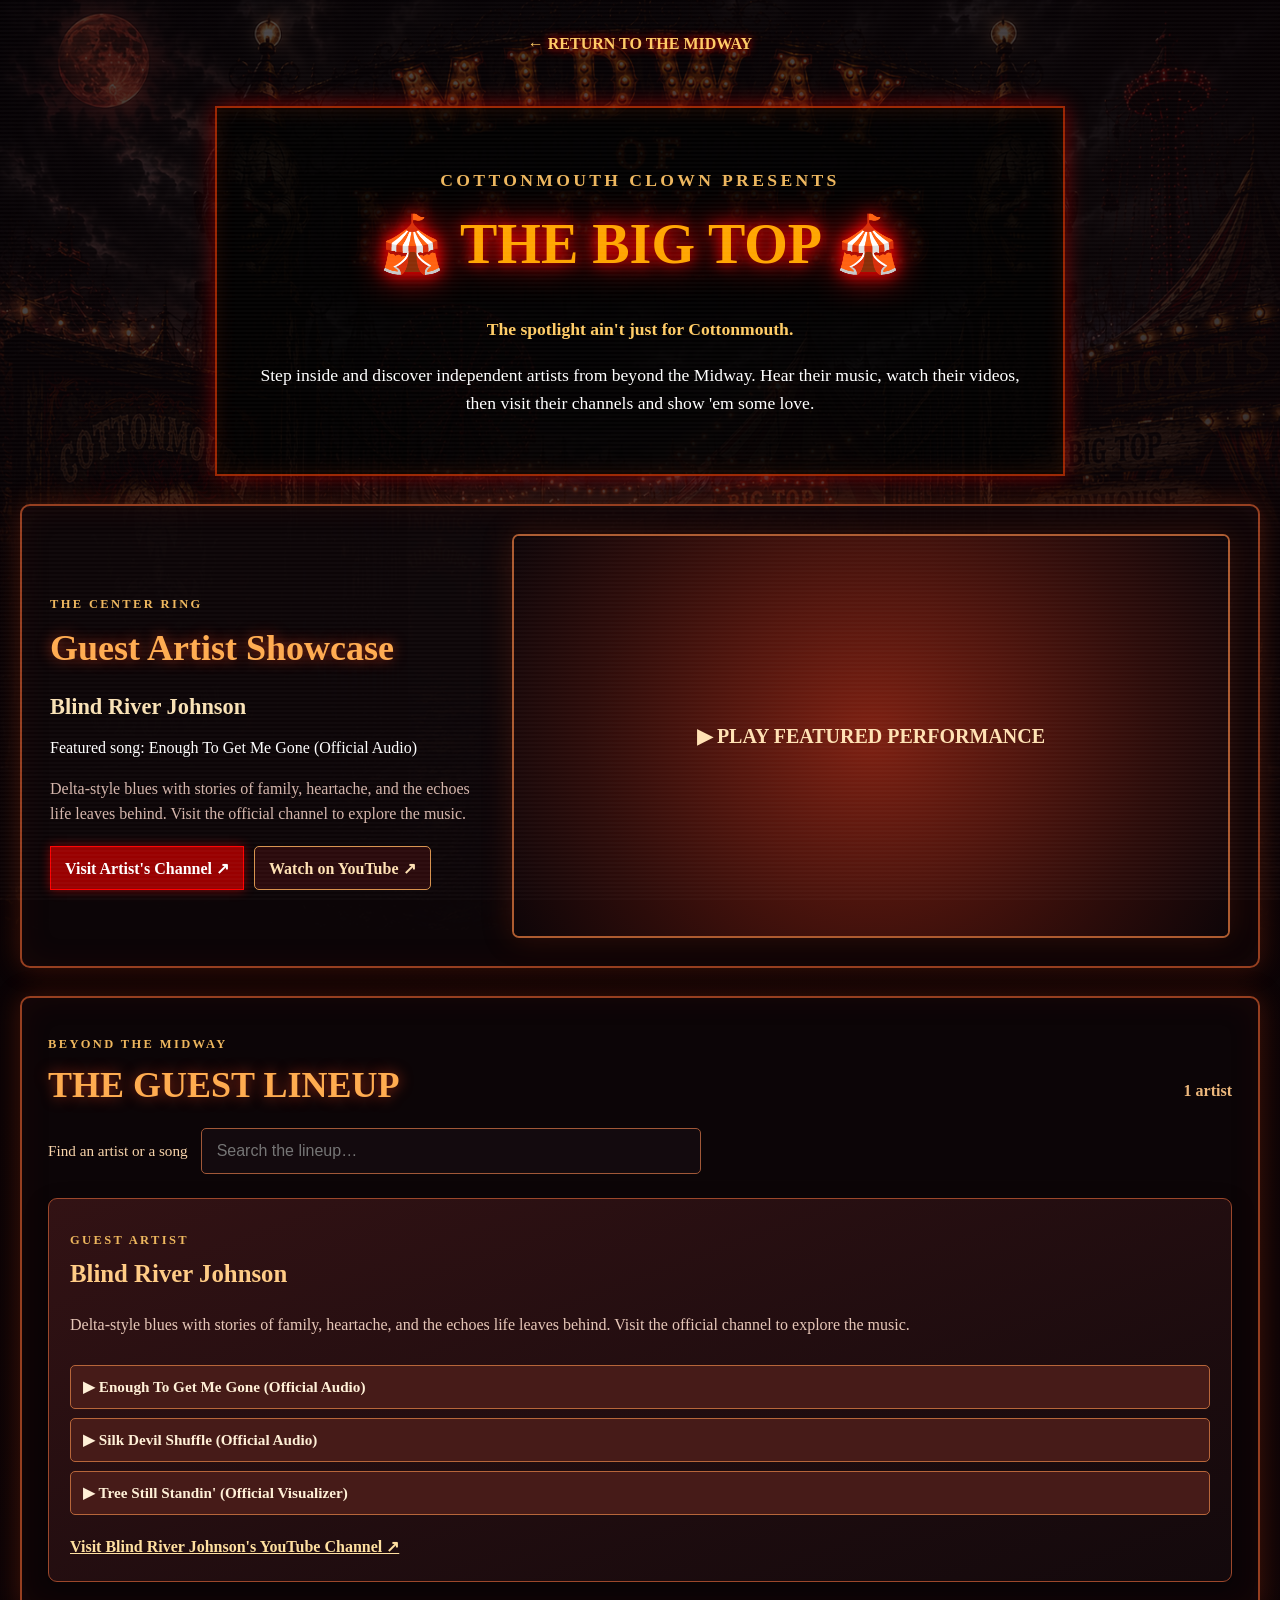
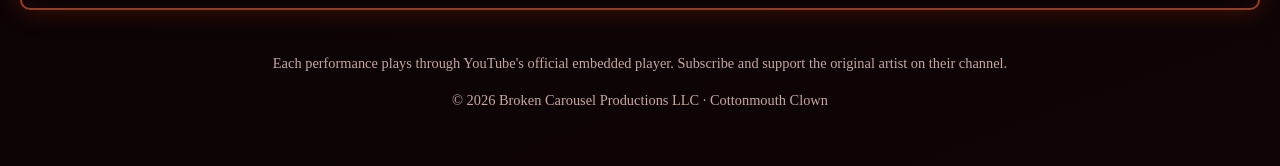
==== commit fa999267: "Force fresh dedicated Big Top CSS and player JS on every device" ====
--- a/bigtop.html
+++ b/bigtop.html
@@ -7,6 +7,7 @@
 <meta name="description" content="Step into the Big Top: guest artists, music videos and independent channels featured by Cottonmouth Clown.">
 <title>The Big Top — Guest Artists | Cottonmouth Clown</title>
 <link rel="stylesheet" href="style.css">
+<link rel="stylesheet" href="bigtop.css?v=20261127-2">
 </head>
 <body class="subpage bigtop-bg">
 <div class="projector" aria-hidden="true"></div>
@@ -59,6 +60,6 @@
     <p>© 2026 Broken Carousel Productions LLC · Cottonmouth Clown</p>
   </footer>
 </main>
-<script defer src="bigtop.js"></script>
+<script defer src="bigtop.js?v=20261127-2"></script>
 </body>
 </html>
--- a/style.css
+++ b/style.css
@@ -915,3 +915,58 @@
   body.gate-entering #landing.fade-out { animation:none; opacity:0; pointer-events:none; }
   #gateFlash.show { animation:none; }
 }
+
+
+/* BIG TOP — guest artist promotion stage */
+.bigtop-bg {
+  background:
+    linear-gradient(160deg,rgba(7,2,5,.72),rgba(16,5,7,.94)),
+    url("assets/images/websitebackgroundopen.png") center/cover fixed no-repeat;
+}
+.bigtop-page{gap:28px;justify-content:flex-start;box-sizing:border-box;width:100%;max-width:100%;padding-top:35px}
+.bigtop-page *{box-sizing:border-box}
+.bigtop-heading{width:min(100%,950px);text-align:center}
+.bigtop-kicker{color:#eeb75e;font-weight:bold;letter-spacing:.19em;font-size:.78rem;text-transform:uppercase}
+.bigtop-stage,.bigtop-lineup{width:min(100%,1250px);background:rgba(13,6,8,.92);border:2px solid #963f20;border-radius:10px;box-shadow:0 0 26px rgba(214,61,16,.27),inset 0 0 30px rgba(112,20,12,.13)}
+.bigtop-stage{display:grid;grid-template-columns:minmax(260px,.87fr) minmax(0,1.4fr);align-items:center;gap:26px;padding:28px;scroll-margin-top:22px}
+.bigtop-stage-info{min-width:0}
+.bigtop-stage h2,.bigtop-lineup h2{font-size:clamp(1.55rem,3vw,2.25rem);color:#ffac50;margin:.3em 0 .7em;text-shadow:0 0 14px rgba(220,60,25,.7)}
+.bigtop-stage h3{color:#f9e2b6;font-size:1.4rem;margin:.5em 0;overflow-wrap:anywhere}
+.bigtop-stage-info p{line-height:1.55}
+.bigtop-stage-description{color:#d5b6ac}
+.bigtop-stage-links{display:flex;flex-wrap:wrap;gap:10px;margin-top:20px}
+.bigtop-stage-links a{min-height:44px;display:inline-flex;align-items:center}
+.bigtop-outline-button{border:1px solid #d7924e;color:#ffe2b4;text-decoration:none;font-weight:bold;padding:10px 14px;border-radius:5px;background:#2a0a0c}
+.bigtop-video{min-width:0;aspect-ratio:16/9;border:2px solid #ad5b30;background:radial-gradient(circle,#4a1d19 0%,#0b0709 70%);border-radius:7px;overflow:hidden;box-shadow:0 0 30px rgba(167,44,10,.27)}
+.bigtop-video iframe{display:block;width:100%;height:100%;border:0;box-shadow:none}
+.bigtop-video-placeholder{width:100%;height:100%;display:flex;flex-direction:column;align-items:center;justify-content:center;text-align:center;padding:20px;gap:6px;color:#f4c687}
+.bigtop-video-placeholder span{font-size:4rem}
+.bigtop-video-placeholder strong{font-size:1.2rem;letter-spacing:.11em}
+.bigtop-video-placeholder p{font-size:.9rem;max-width:280px}
+.bigtop-preview-button{display:block;width:100%;height:100%;font:bold clamp(.9rem,2vw,1.25rem) Georgia,serif;color:#ffe2b4;border:0;cursor:pointer;background:radial-gradient(circle,rgba(138,33,16,.8),rgba(14,5,8,.95));}
+.bigtop-preview-button:hover,.bigtop-preview-button:focus-visible{color:white;outline:3px solid #ffce69;outline-offset:-5px}
+.bigtop-lineup{padding:26px}
+.bigtop-lineup-title{display:flex;align-items:end;justify-content:space-between;gap:10px;flex-wrap:wrap}
+.bigtop-lineup-title h2{margin:5px 0 10px}
+.bigtop-count{color:#edb87c;font-weight:bold}
+.bigtop-tools{display:flex;align-items:center;flex-wrap:wrap;gap:13px;margin:12px 0 24px;color:#f8d4aa}
+.bigtop-tools label{font-size:.95rem}
+.bigtop-tools input{min-width:min(100%,300px);flex:1;max-width:500px;color:white;background:#130a0e;border:1px solid #a15838;padding:13px 15px;border-radius:5px;font-size:1rem}
+.bigtop-tools input:focus-visible{outline:2px solid #ffc773}
+.bigtop-artist-grid{display:grid;grid-template-columns:repeat(auto-fit,minmax(min(100%,305px),1fr));gap:18px}
+.bigtop-artist-card{min-width:0;display:flex;flex-direction:column;background:linear-gradient(160deg,#321214,#13090c);border:1px solid #9c472b;border-radius:9px;padding:21px;box-shadow:0 8px 23px rgba(0,0,0,.25)}
+.bigtop-artist-card h3{margin:0 0 9px;color:#ffcc86;font-size:1.55rem;overflow-wrap:anywhere}
+.bigtop-artist-description{color:#e7c7b8;line-height:1.5}
+.bigtop-song-list{display:flex;flex-direction:column;align-items:stretch;gap:9px;margin:12px 0 20px}
+.bigtop-song-button{padding:12px;border:1px solid #b7663a;background:#461b18;color:#fff0d7;border-radius:5px;text-align:left;min-height:44px;cursor:pointer;font:bold .95rem Georgia,serif}
+.bigtop-song-button:hover,.bigtop-song-button:focus-visible,.bigtop-song-button[aria-pressed="true"]{background:#8a281b;border-color:#ffd080;outline:2px solid #ffc675;outline-offset:1px}
+.bigtop-channel-link{margin-top:auto;color:#ffe0a0;text-decoration:underline;font-weight:bold;line-height:1.55}
+.bigtop-channel-link:hover,.bigtop-channel-link:focus-visible{color:white;outline:2px solid #f4b260}
+.bigtop-empty{grid-column:1/-1;padding:45px 20px;border:1px dashed #a75f38;border-radius:7px;text-align:center;color:#f2d5b0;line-height:1.6}
+.bigtop-footer{max-width:850px;text-align:center;color:#c6a8a1;font-size:.9rem;line-height:1.55}
+@media(max-width:800px){
+  .bigtop-stage{grid-template-columns:1fr;padding:18px}
+  .bigtop-lineup{padding:16px}
+  .bigtop-page{padding:20px 12px 35px}
+  .bigtop-heading{padding:25px 17px}
+}
--- a/bigtop.css
+++ b/bigtop.css
@@ -0,0 +1,63 @@
+/* BIG TOP — guest artist promotion stage */
+.bigtop-bg {
+  background:
+    linear-gradient(160deg,rgba(7,2,5,.72),rgba(16,5,7,.94)),
+    url("assets/images/websitebackgroundopen.png") center/cover fixed no-repeat;
+}
+.bigtop-page{gap:28px;justify-content:flex-start;box-sizing:border-box;width:100%;max-width:100%;padding-top:35px}
+.bigtop-page *{box-sizing:border-box}
+.bigtop-heading{width:min(100%,950px);text-align:center}
+.bigtop-kicker{color:#eeb75e;font-weight:bold;letter-spacing:.19em;font-size:.78rem;text-transform:uppercase}
+.bigtop-stage,.bigtop-lineup{width:min(100%,1250px);background:rgba(13,6,8,.92);border:2px solid #963f20;border-radius:10px;box-shadow:0 0 26px rgba(214,61,16,.27),inset 0 0 30px rgba(112,20,12,.13)}
+.bigtop-stage{display:grid;grid-template-columns:minmax(260px,.87fr) minmax(0,1.4fr);align-items:center;gap:26px;padding:28px;scroll-margin-top:22px}
+.bigtop-stage-info{min-width:0}
+.bigtop-stage h2,.bigtop-lineup h2{font-size:clamp(1.55rem,3vw,2.25rem);color:#ffac50;margin:.3em 0 .7em;text-shadow:0 0 14px rgba(220,60,25,.7)}
+.bigtop-stage h3{color:#f9e2b6;font-size:1.4rem;margin:.5em 0;overflow-wrap:anywhere}
+.bigtop-stage-info p{line-height:1.55}
+.bigtop-stage-description{color:#d5b6ac}
+.bigtop-stage-links{display:flex;flex-wrap:wrap;gap:10px;margin-top:20px}
+.bigtop-stage-links a{min-height:44px;display:inline-flex;align-items:center}
+.bigtop-outline-button{border:1px solid #d7924e;color:#ffe2b4;text-decoration:none;font-weight:bold;padding:10px 14px;border-radius:5px;background:#2a0a0c}
+.bigtop-video{min-width:0;aspect-ratio:16/9;border:2px solid #ad5b30;background:radial-gradient(circle,#4a1d19 0%,#0b0709 70%);border-radius:7px;overflow:hidden;box-shadow:0 0 30px rgba(167,44,10,.27)}
+.bigtop-video iframe{display:block;width:100%;height:100%;border:0;box-shadow:none}
+.bigtop-video-placeholder{width:100%;height:100%;display:flex;flex-direction:column;align-items:center;justify-content:center;text-align:center;padding:20px;gap:6px;color:#f4c687}
+.bigtop-video-placeholder span{font-size:4rem}
+.bigtop-video-placeholder strong{font-size:1.2rem;letter-spacing:.11em}
+.bigtop-video-placeholder p{font-size:.9rem;max-width:280px}
+.bigtop-preview-button{display:block;width:100%;height:100%;font:bold clamp(.9rem,2vw,1.25rem) Georgia,serif;color:#ffe2b4;border:0;cursor:pointer;background:radial-gradient(circle,rgba(138,33,16,.8),rgba(14,5,8,.95));}
+.bigtop-preview-button:hover,.bigtop-preview-button:focus-visible{color:white;outline:3px solid #ffce69;outline-offset:-5px}
+.bigtop-lineup{padding:26px}
+.bigtop-lineup-title{display:flex;align-items:end;justify-content:space-between;gap:10px;flex-wrap:wrap}
+.bigtop-lineup-title h2{margin:5px 0 10px}
+.bigtop-count{color:#edb87c;font-weight:bold}
+.bigtop-tools{display:flex;align-items:center;flex-wrap:wrap;gap:13px;margin:12px 0 24px;color:#f8d4aa}
+.bigtop-tools label{font-size:.95rem}
+.bigtop-tools input{min-width:min(100%,300px);flex:1;max-width:500px;color:white;background:#130a0e;border:1px solid #a15838;padding:13px 15px;border-radius:5px;font-size:1rem}
+.bigtop-tools input:focus-visible{outline:2px solid #ffc773}
+.bigtop-artist-grid{display:grid;grid-template-columns:repeat(auto-fit,minmax(min(100%,305px),1fr));gap:18px}
+.bigtop-artist-card{min-width:0;display:flex;flex-direction:column;background:linear-gradient(160deg,#321214,#13090c);border:1px solid #9c472b;border-radius:9px;padding:21px;box-shadow:0 8px 23px rgba(0,0,0,.25)}
+.bigtop-artist-card h3{margin:0 0 9px;color:#ffcc86;font-size:1.55rem;overflow-wrap:anywhere}
+.bigtop-artist-description{color:#e7c7b8;line-height:1.5}
+.bigtop-song-list{display:flex;flex-direction:column;align-items:stretch;gap:9px;margin:12px 0 20px}
+.bigtop-song-button{padding:12px;border:1px solid #b7663a;background:#461b18;color:#fff0d7;border-radius:5px;text-align:left;min-height:44px;cursor:pointer;font:bold .95rem Georgia,serif}
+.bigtop-song-button:hover,.bigtop-song-button:focus-visible,.bigtop-song-button[aria-pressed="true"]{background:#8a281b;border-color:#ffd080;outline:2px solid #ffc675;outline-offset:1px}
+.bigtop-channel-link{margin-top:auto;color:#ffe0a0;text-decoration:underline;font-weight:bold;line-height:1.55}
+.bigtop-channel-link:hover,.bigtop-channel-link:focus-visible{color:white;outline:2px solid #f4b260}
+.bigtop-empty{grid-column:1/-1;padding:45px 20px;border:1px dashed #a75f38;border-radius:7px;text-align:center;color:#f2d5b0;line-height:1.6}
+.bigtop-footer{max-width:850px;text-align:center;color:#c6a8a1;font-size:.9rem;line-height:1.55}
+@media(max-width:800px){
+  .bigtop-stage{grid-template-columns:1fr;padding:18px}
+  .bigtop-lineup{padding:16px}
+  .bigtop-page{padding:20px 12px 35px}
+  .bigtop-heading{padding:25px 17px}
+}
+
+/* Hardening for stale global CSS and embedded player dimensions */
+.bigtop-stage{position:relative;display:grid!important;grid-template-columns:minmax(0,0.85fr) minmax(0,1.4fr)!important;min-height:360px}
+.bigtop-stage .bigtop-video{width:100%!important;min-width:0!important;aspect-ratio:16/9!important;height:auto!important;position:relative;display:block}
+.bigtop-stage .bigtop-video iframe{display:block!important;position:absolute!important;inset:0!important;width:100%!important;height:100%!important;max-width:none!important;border:0!important;box-shadow:none!important}
+.bigtop-stage-info{min-width:0!important}
+@media(max-width:800px){
+ .bigtop-stage{grid-template-columns:minmax(0,1fr)!important;min-height:0}
+ .bigtop-stage .bigtop-video{order:-1}
+}
